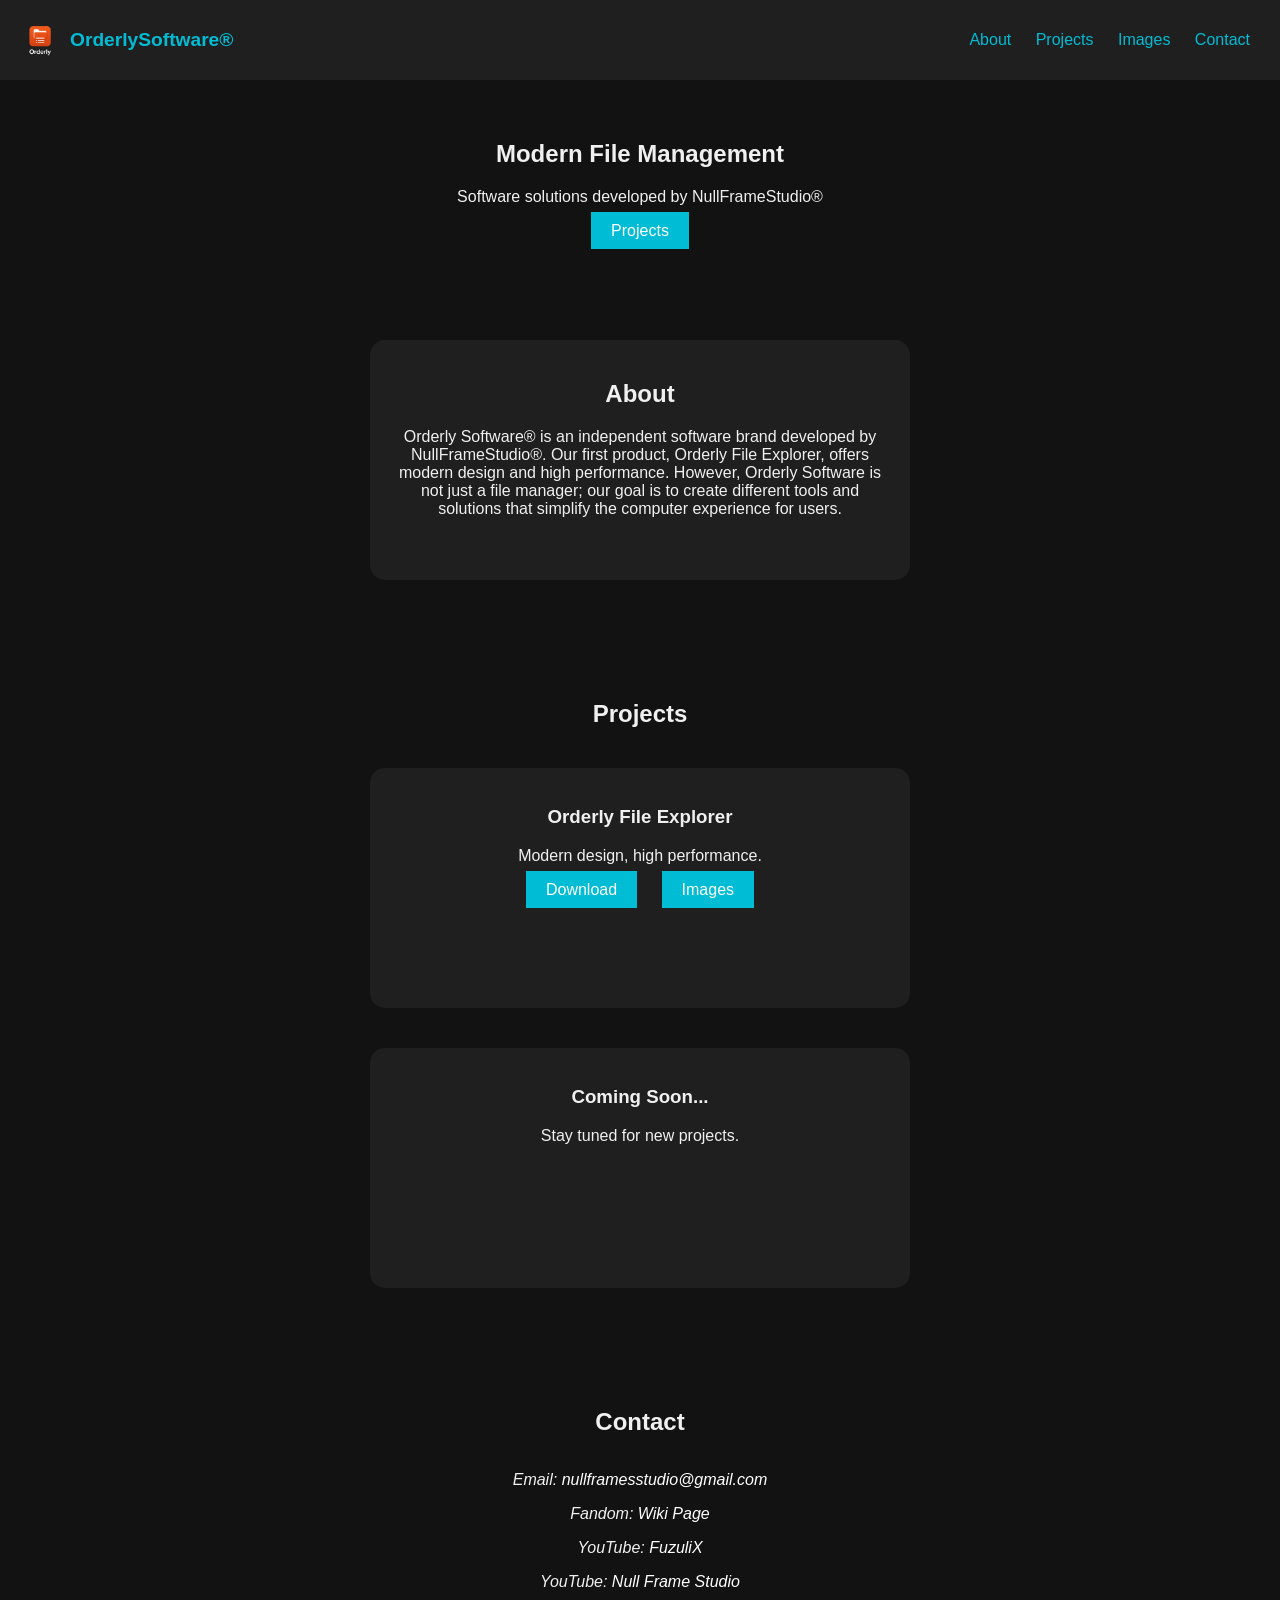
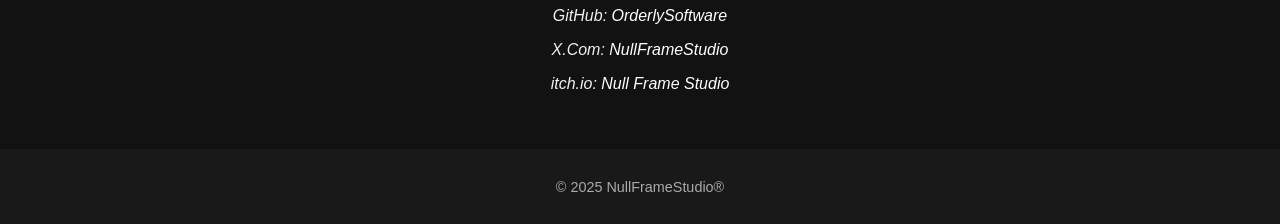
==== index.html @ cdc9e0fc "Update index.html" ====
<!DOCTYPE html>
<html lang="en">
<head>
  <meta charset="UTF-8">
  <title>OrderlySoftware®</title>
  <link rel="stylesheet" href="main.css">
</head>
<body>
  <!-- Header -->
  <header>
    <div class="brand">
      <img src="logo.png" alt="OrderlySoftware® Logo">
      <span>OrderlySoftware®</span>
    </div>
    <nav>
      <a href="#about">About</a>
      <a href="#projects">Projects</a>
      <a href="imagesPage.html">Images</a>
      <a href="#contact">Contact</a>
    </nav>
  </header>

  <!-- Main Content -->
  <main>
    <!-- Hero Section -->
    <section id="hero">
      <h1>Modern File Management</h1>
      <p>Software solutions developed by NullFrameStudio®</p>
      <a class="button" href="#projects">Projects</a>
    </section>

    <!-- About -->
    <section id="about">
      <article class="project-card">
        <h2>About</h2>
        <p>
          Orderly Software® is an independent software brand developed by NullFrameStudio®. 
          Our first product, Orderly File Explorer, offers modern design and high performance. 
          However, Orderly Software is not just a file manager; our goal is to create different 
          tools and solutions that simplify the computer experience for users.
        </p>
      </article>
    </section>

    <!-- Projects -->
    <section id="projects">
      <h2>Projects</h2>
      <article class="project-card">
        <h3>Orderly File Explorer</h3>
        <p>Modern design, high performance.</p>
        <a class="button" href="https://download942.mediafire.com/cj3dq3nkyxxgV8aqqrqiizN5Z0kPWA_oJloeBBIE6ESKTndhy9z_nb7nBXph-5UJjuddn9w5egk9p1Mpi2RLCsGh8edRpgUrFYvSrSIRVv2-2pbq5tNoKA5MXXnMFhFABh3m3F0GyifbgQWQaH_BTE9JeoBM49KJcNlDoDhqjA/ug5ppo3fa62n512/Orderly+1.3+Fix.rar"
        >Download</a>
        <a class="button" href="imagesPage.html">Images</a>
      </article>
      <aside class="project-card placeholder">
        <h3>Coming Soon...</h3>
        <p>Stay tuned for new projects.</p>
      </aside>
    </section>

    <!-- Contact -->
    <section id="contact">
      <h2>Contact</h2>
      <address>
        <p>Email: <a href="mailto:nullframesstudio@gmail.com">nullframesstudio@gmail.com</a></p>
        <p>Fandom: <a href="https://nullframestudio.fandom.com/tr/wiki/Main_Page">Wiki Page</a></p>
        <p>YouTube: <a href="https://www.youtube.com/@FuzuliX">FuzuliX</a></p>
        <p>YouTube: <a href="https://www.youtube.com/@Null_Frame_Studio">Null Frame Studio</a></p>
        <p>GitHub: <a href="https://github.com/orderlysoftware">OrderlySoftware</a></p>
        <p>X.Com: <a href="https://x.com/NullFrameStudio">NullFrameStudio</a></p>
        <p>itch.io: <a href="https://null-frame.itch.io">Null Frame Studio</a></p>
      </address>
    </section>
  </main>

  <!-- Footer -->
  <footer>
    <p>© 2025 NullFrameStudio®</p>
  </footer>
</body>
</html>
---- main.css ----
body {
    font-family: 'Segoe UI', Tahoma, Geneva, Verdana, sans-serif;
    background: #121212;
    color: #f0f0f0;
    margin: 0;
    padding: 0;
}

header {
  display: flex;
  justify-content: space-between;
  align-items: center;
  background: #1f1f1f;
  padding: 20px;
}

.brand {
  display: flex;
  align-items: center;
  gap: 10px; /* logo ile yazı arasında boşluk */
}

.brand img {
  height: 40px; /* logonun boyutu */
}

.brand span {
  font-size: 1.2rem;
  font-weight: bold;
  color: #00bcd4;
}


nav a {
    margin: 0 10px;
    color: #00bcd4;
    text-decoration: none;
}

section {
    padding: 40px;
    text-align: center;
}

footer {
    background: #191919;
    padding: 15px;
    text-align: center;
    font-size: 0.9rem;
    color: #aaa;
}

.button {
    background: #00bcd4;
    border: none;
    padding: 10px 20px;
    margin: 10px;
    color: #fff;
    cursor: pointer;
    text-decoration: none;
}

.project-card{
    background: #1f1f1f;
    width: 300px; 
    margin: 20px 0;
    border-radius: 15px;
    padding: 20px;
    width: 500px;
    height: 200px;
}

#about{
    display: flex;
    flex-direction: column;
    align-items: center;
    justify-content: center;
}

#projects{
    display: flex;
    flex-direction: column;
    align-items: center;
    justify-content: center;
}

#contact{
    display: flex;
    flex-direction: column;
    align-items: center;
    justify-content: center;
}
a{
    color: #fff;
    text-decoration: none;
}
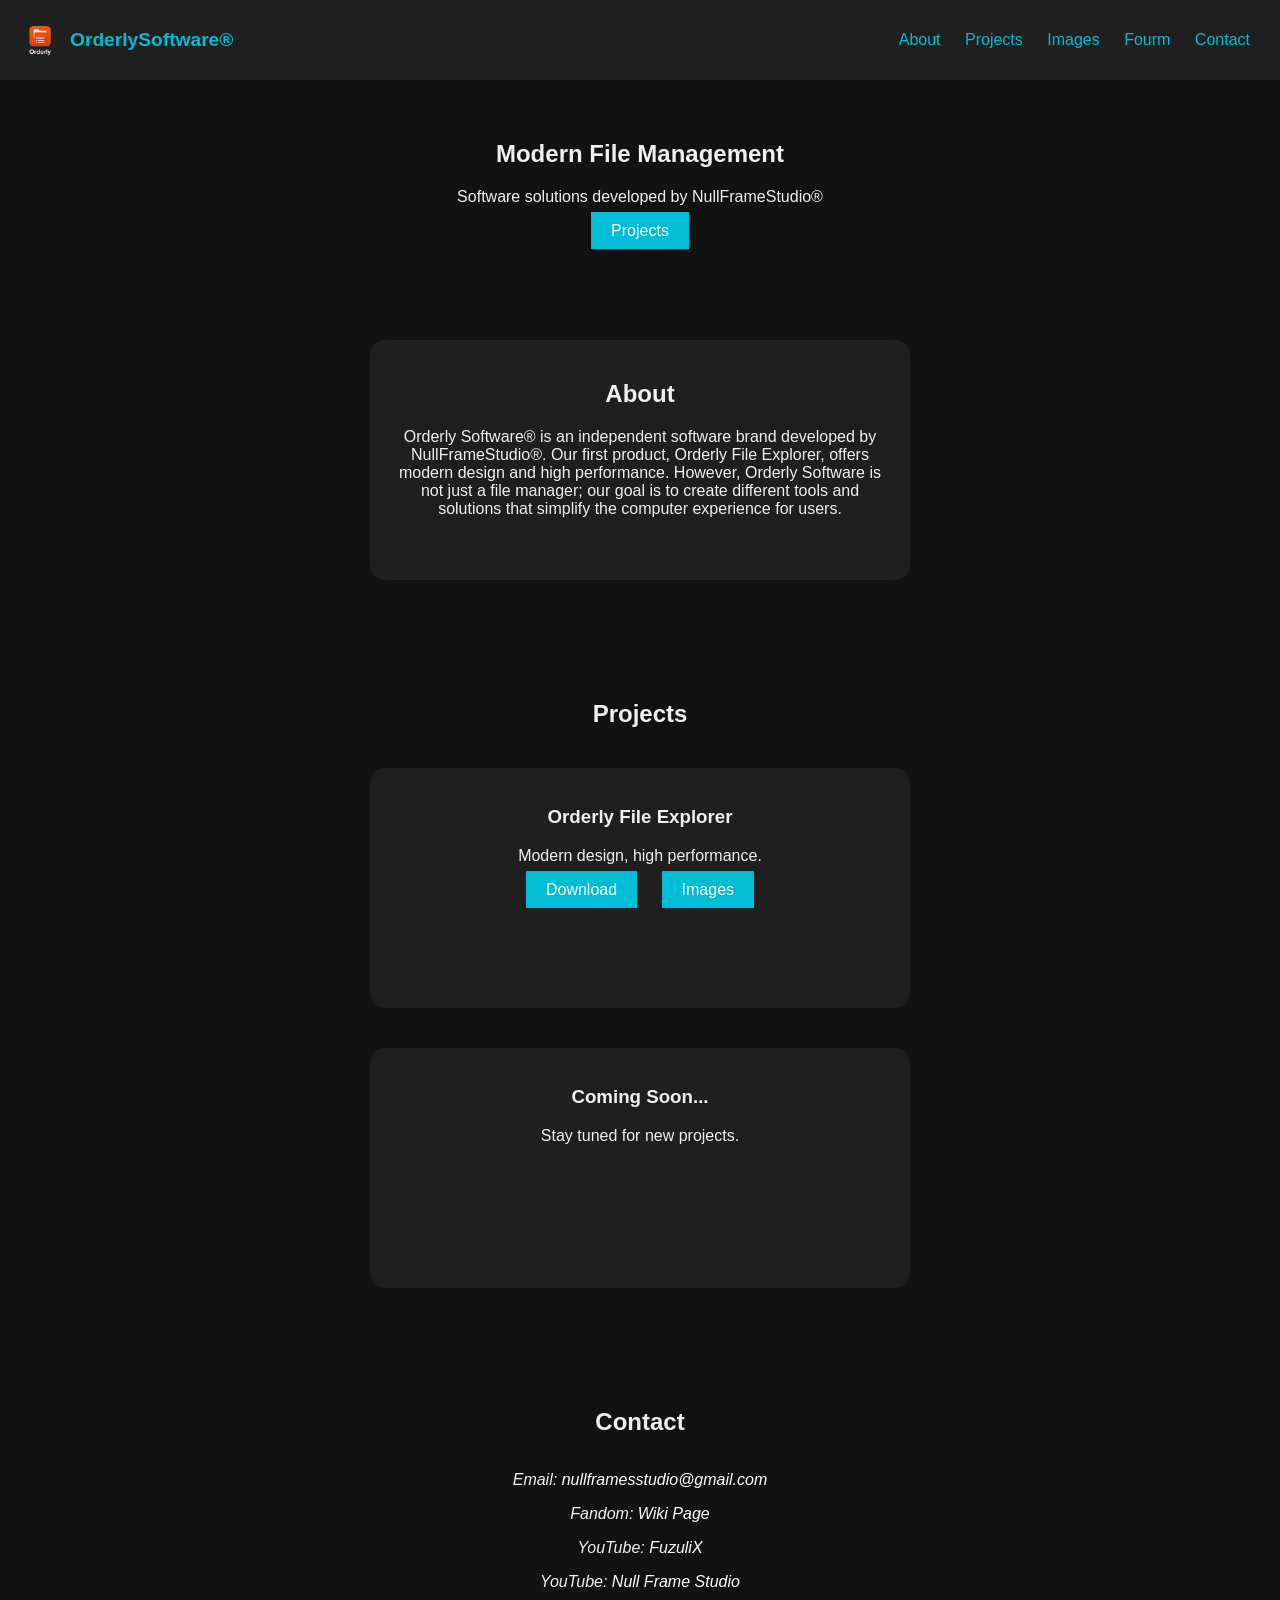
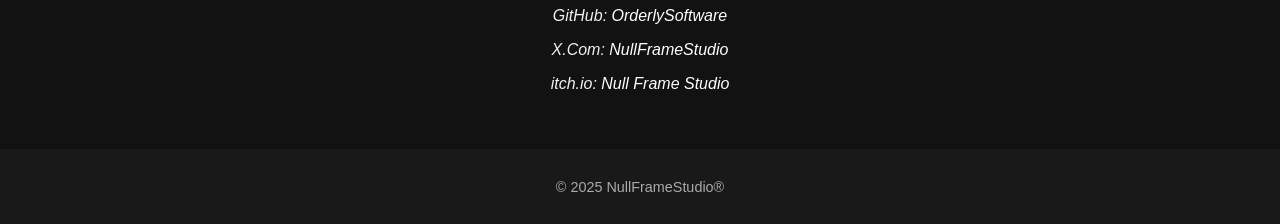
==== commit ca9359eb: "Update index.html" ====
--- a/index.html
+++ b/index.html
@@ -16,6 +16,7 @@
       <a href="#about">About</a>
       <a href="#projects">Projects</a>
       <a href="imagesPage.html">Images</a>
+      <a href="fourm.html">Fourm</a>
       <a href="#contact">Contact</a>
     </nav>
   </header>
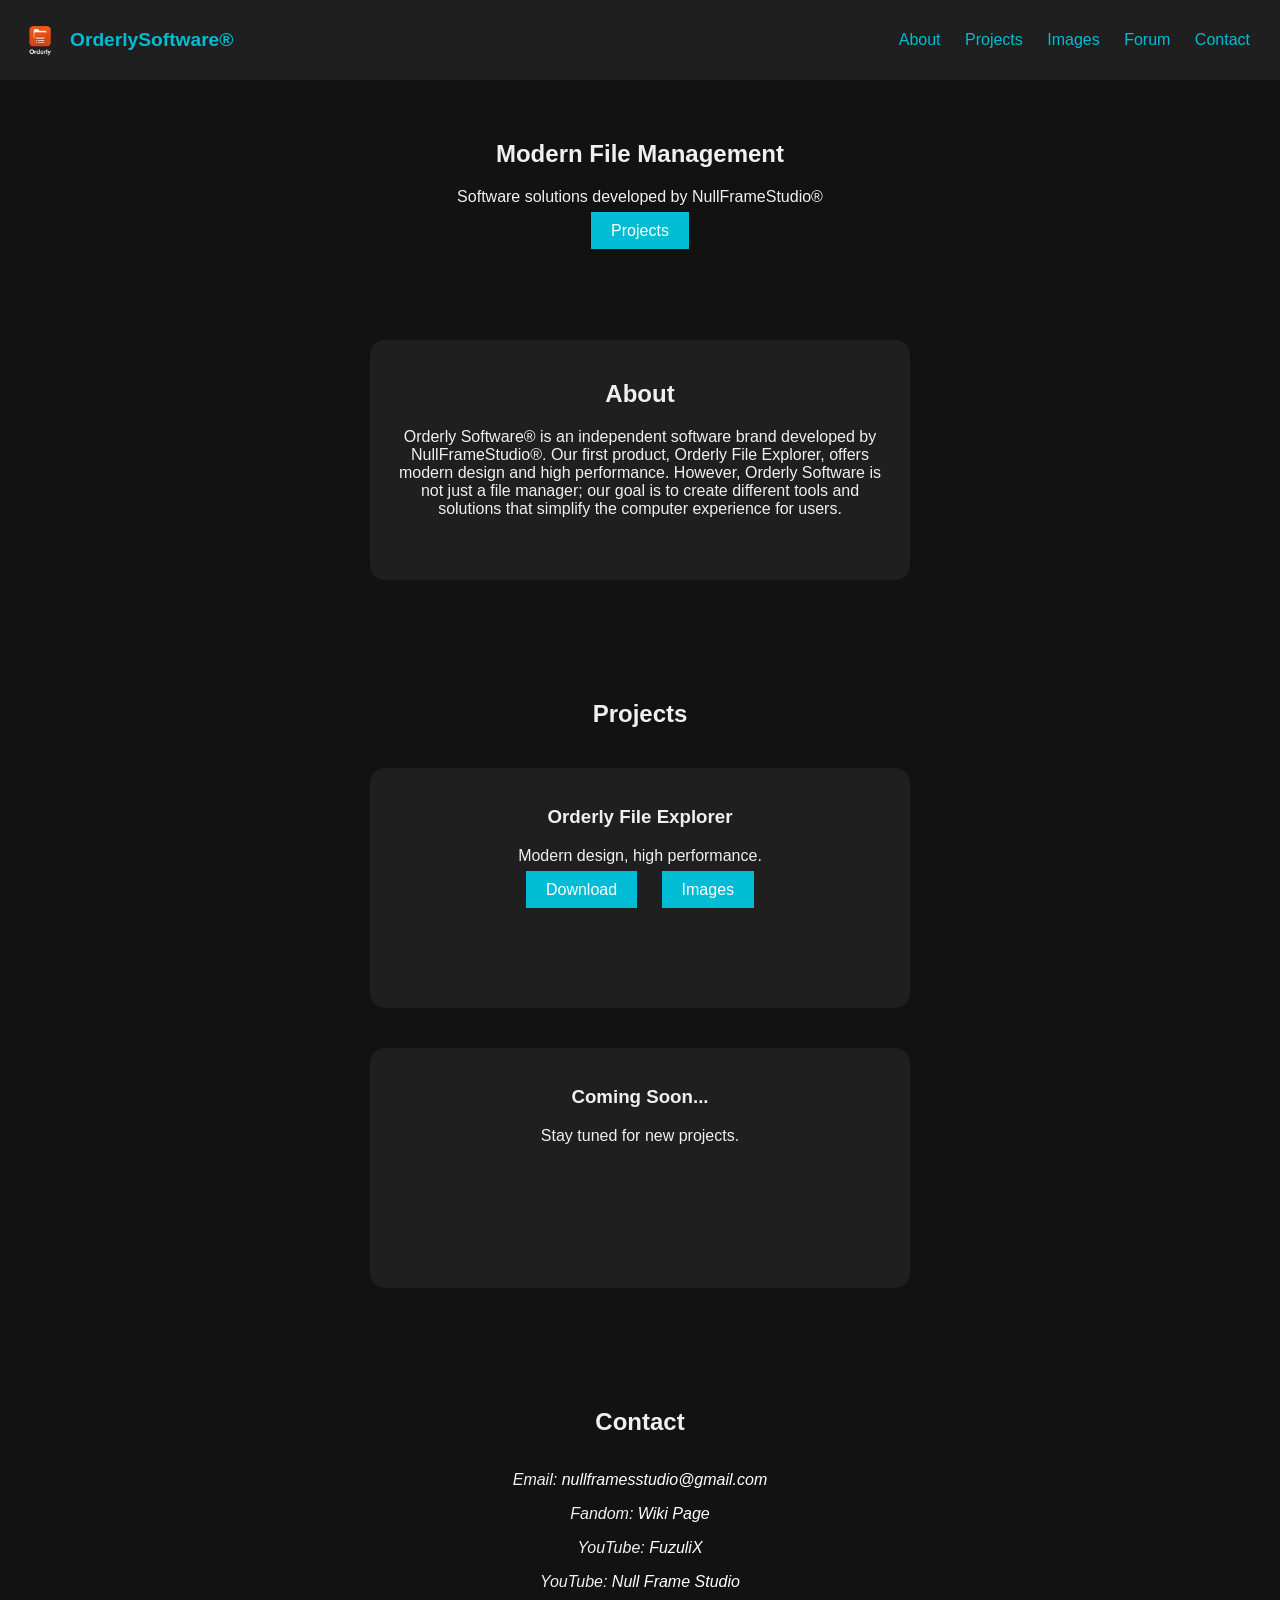
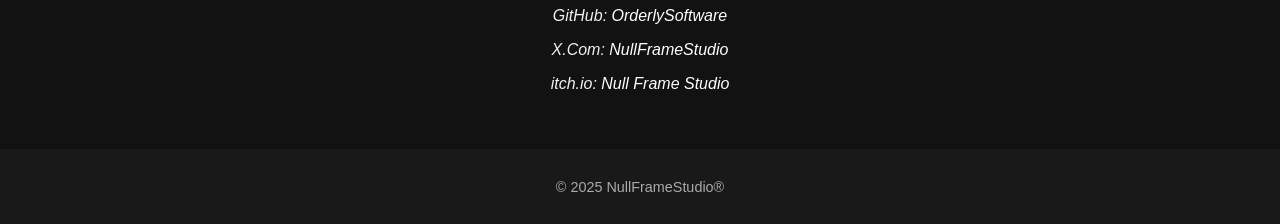
==== commit d23f6478: "forum update" ====
--- a/index.html
+++ b/index.html
@@ -16,7 +16,7 @@
       <a href="#about">About</a>
       <a href="#projects">Projects</a>
       <a href="imagesPage.html">Images</a>
-      <a href="fourm.html">Fourm</a>
+      <a href="forum .html">Forum </a>
       <a href="#contact">Contact</a>
     </nav>
   </header>
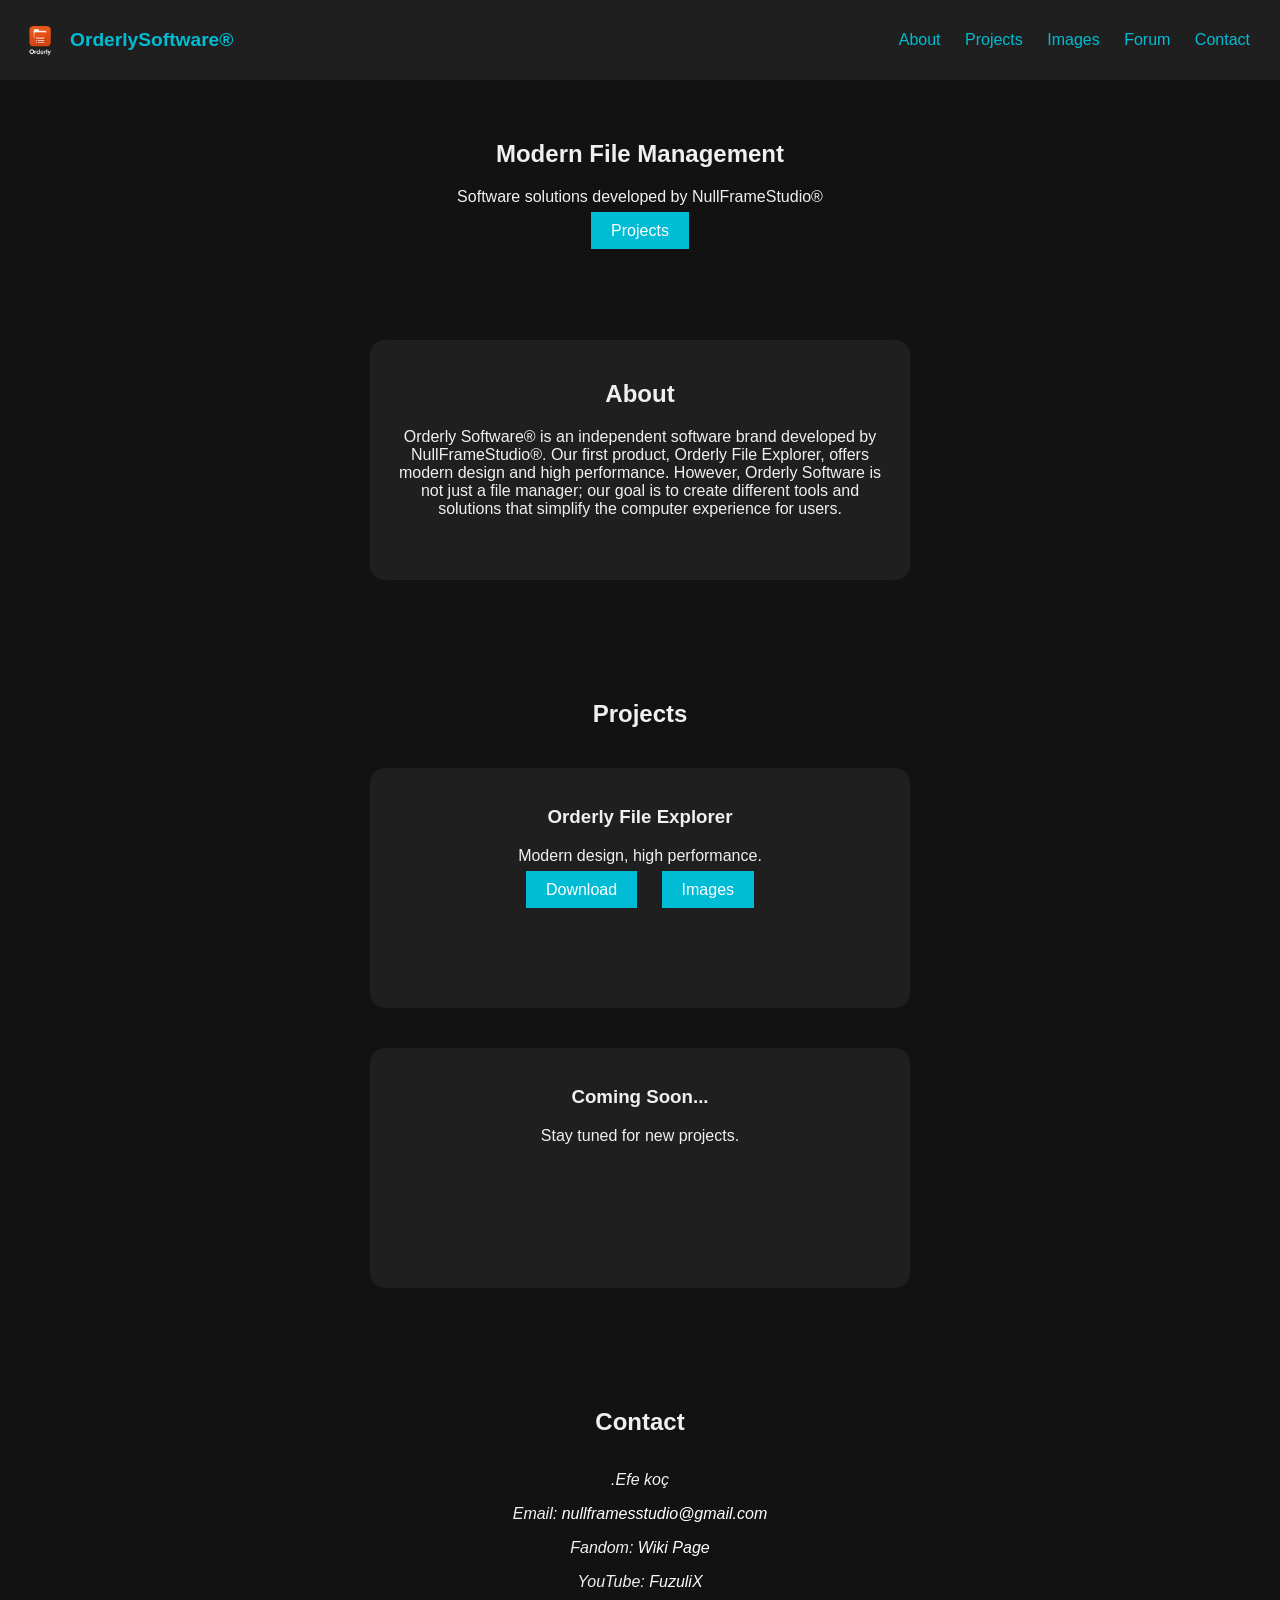
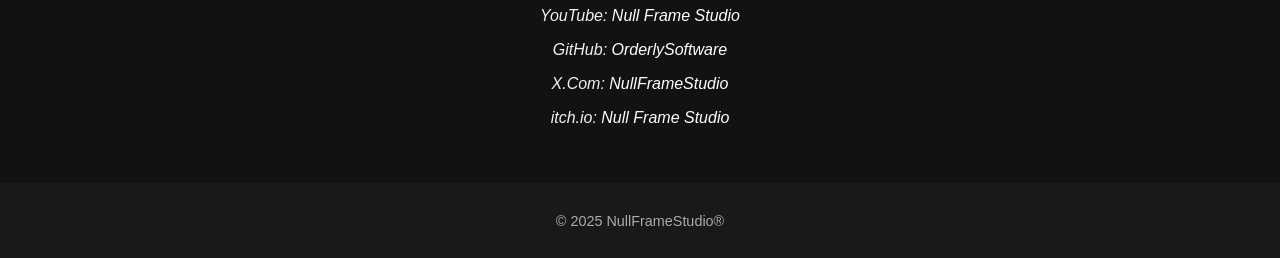
==== commit deb30d8c: "Update index.html" ====
--- a/index.html
+++ b/index.html
@@ -16,7 +16,7 @@
       <a href="#about">About</a>
       <a href="#projects">Projects</a>
       <a href="imagesPage.html">Images</a>
-      <a href="forum .html">Forum </a>
+      <a href="forum.html">Forum </a>
       <a href="#contact">Contact</a>
     </nav>
   </header>
@@ -63,6 +63,7 @@
     <section id="contact">
       <h2>Contact</h2>
       <address>
+        <p>.Efe koç</p>
         <p>Email: <a href="mailto:nullframesstudio@gmail.com">nullframesstudio@gmail.com</a></p>
         <p>Fandom: <a href="https://nullframestudio.fandom.com/tr/wiki/Main_Page">Wiki Page</a></p>
         <p>YouTube: <a href="https://www.youtube.com/@FuzuliX">FuzuliX</a></p>
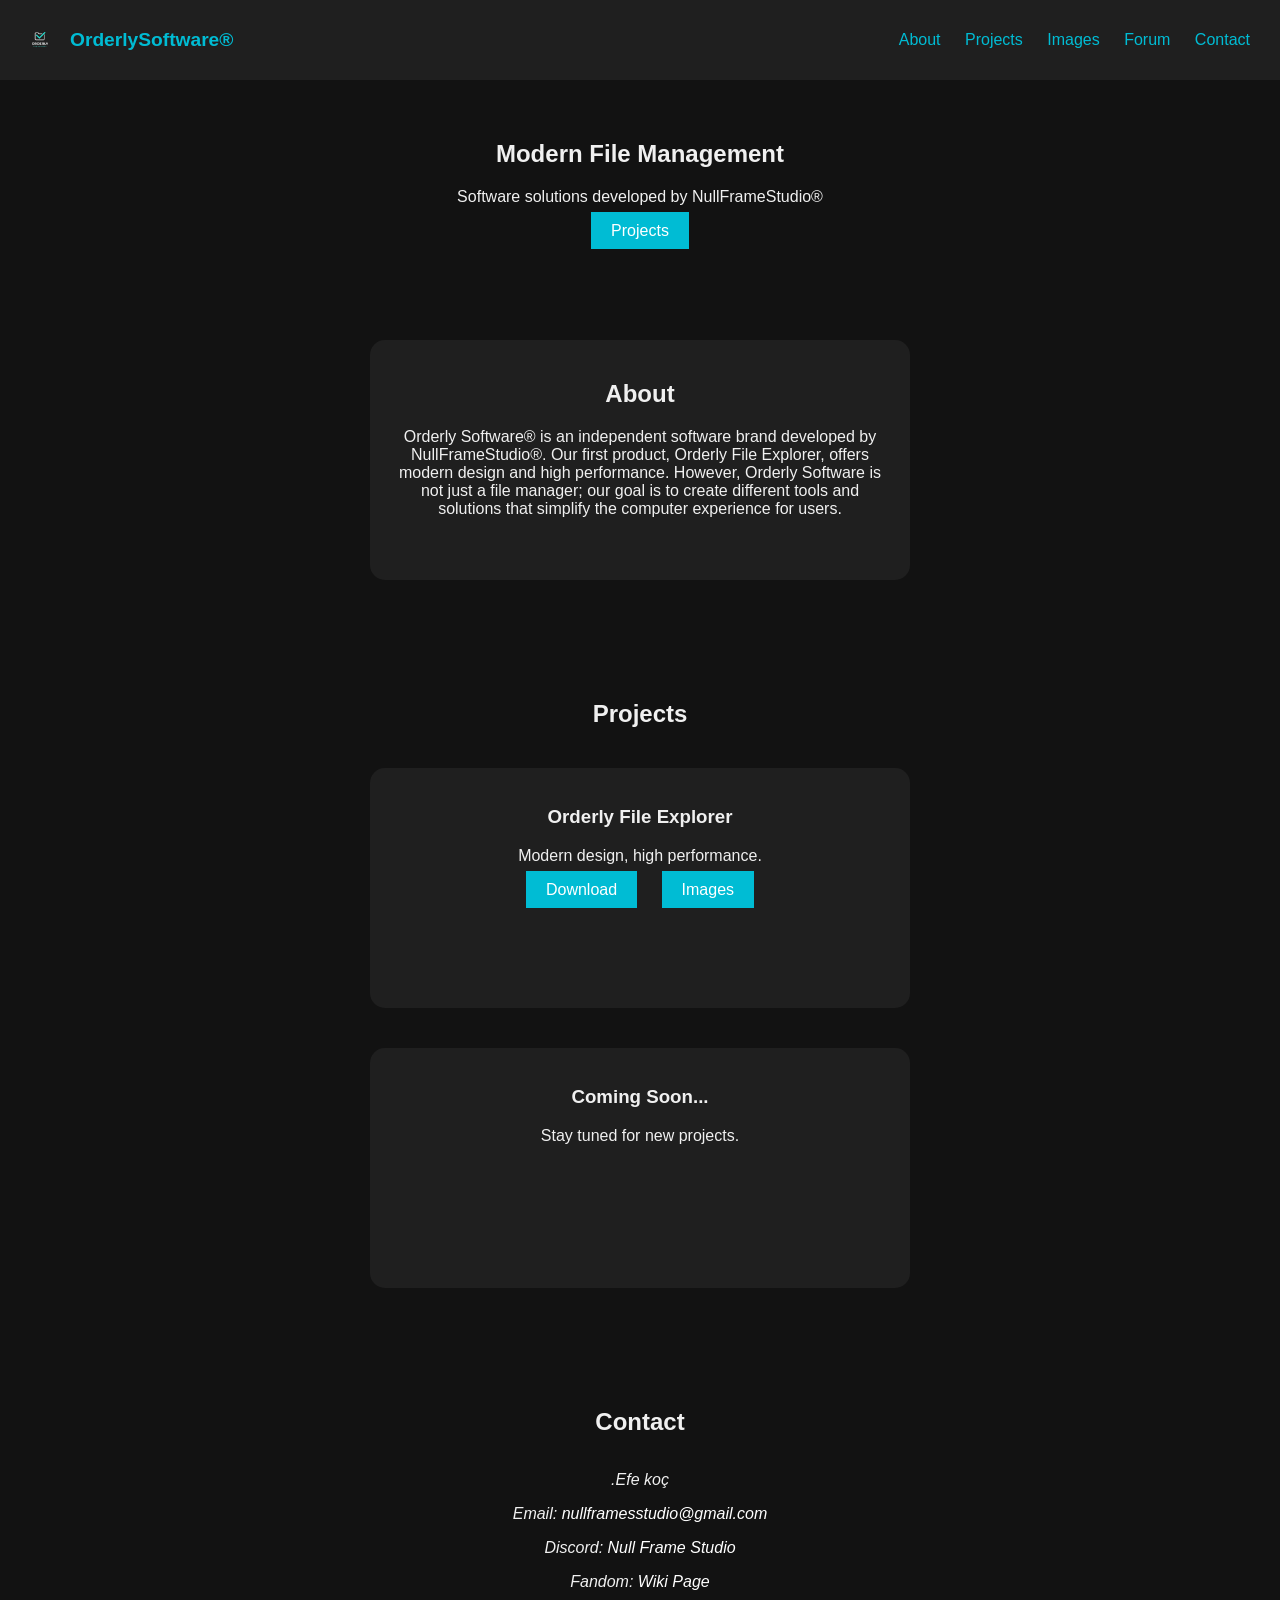
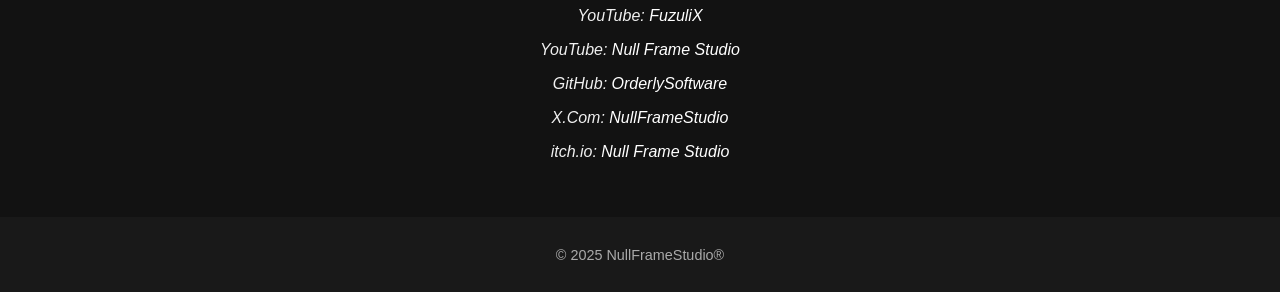
==== commit f0b8fa93: "DC" ====
--- a/index.html
+++ b/index.html
@@ -49,7 +49,7 @@
       <article class="project-card">
         <h3>Orderly File Explorer</h3>
         <p>Modern design, high performance.</p>
-        <a class="button" href="https://download942.mediafire.com/cj3dq3nkyxxgV8aqqrqiizN5Z0kPWA_oJloeBBIE6ESKTndhy9z_nb7nBXph-5UJjuddn9w5egk9p1Mpi2RLCsGh8edRpgUrFYvSrSIRVv2-2pbq5tNoKA5MXXnMFhFABh3m3F0GyifbgQWQaH_BTE9JeoBM49KJcNlDoDhqjA/ug5ppo3fa62n512/Orderly+1.3+Fix.rar"
+        <a class="button" href="https://www.mediafire.com/file/ug5ppo3fa62n512/Orderly_1.3_Fix.rar/file"
         >Download</a>
         <a class="button" href="imagesPage.html">Images</a>
       </article>
@@ -65,6 +65,7 @@
       <address>
         <p>.Efe koç</p>
         <p>Email: <a href="mailto:nullframesstudio@gmail.com">nullframesstudio@gmail.com</a></p>
+        <p>Discord: <a href="https://discord.gg/SYmHyHEvb">Null Frame Studio</a></p>
         <p>Fandom: <a href="https://nullframestudio.fandom.com/tr/wiki/Main_Page">Wiki Page</a></p>
         <p>YouTube: <a href="https://www.youtube.com/@FuzuliX">FuzuliX</a></p>
         <p>YouTube: <a href="https://www.youtube.com/@Null_Frame_Studio">Null Frame Studio</a></p>
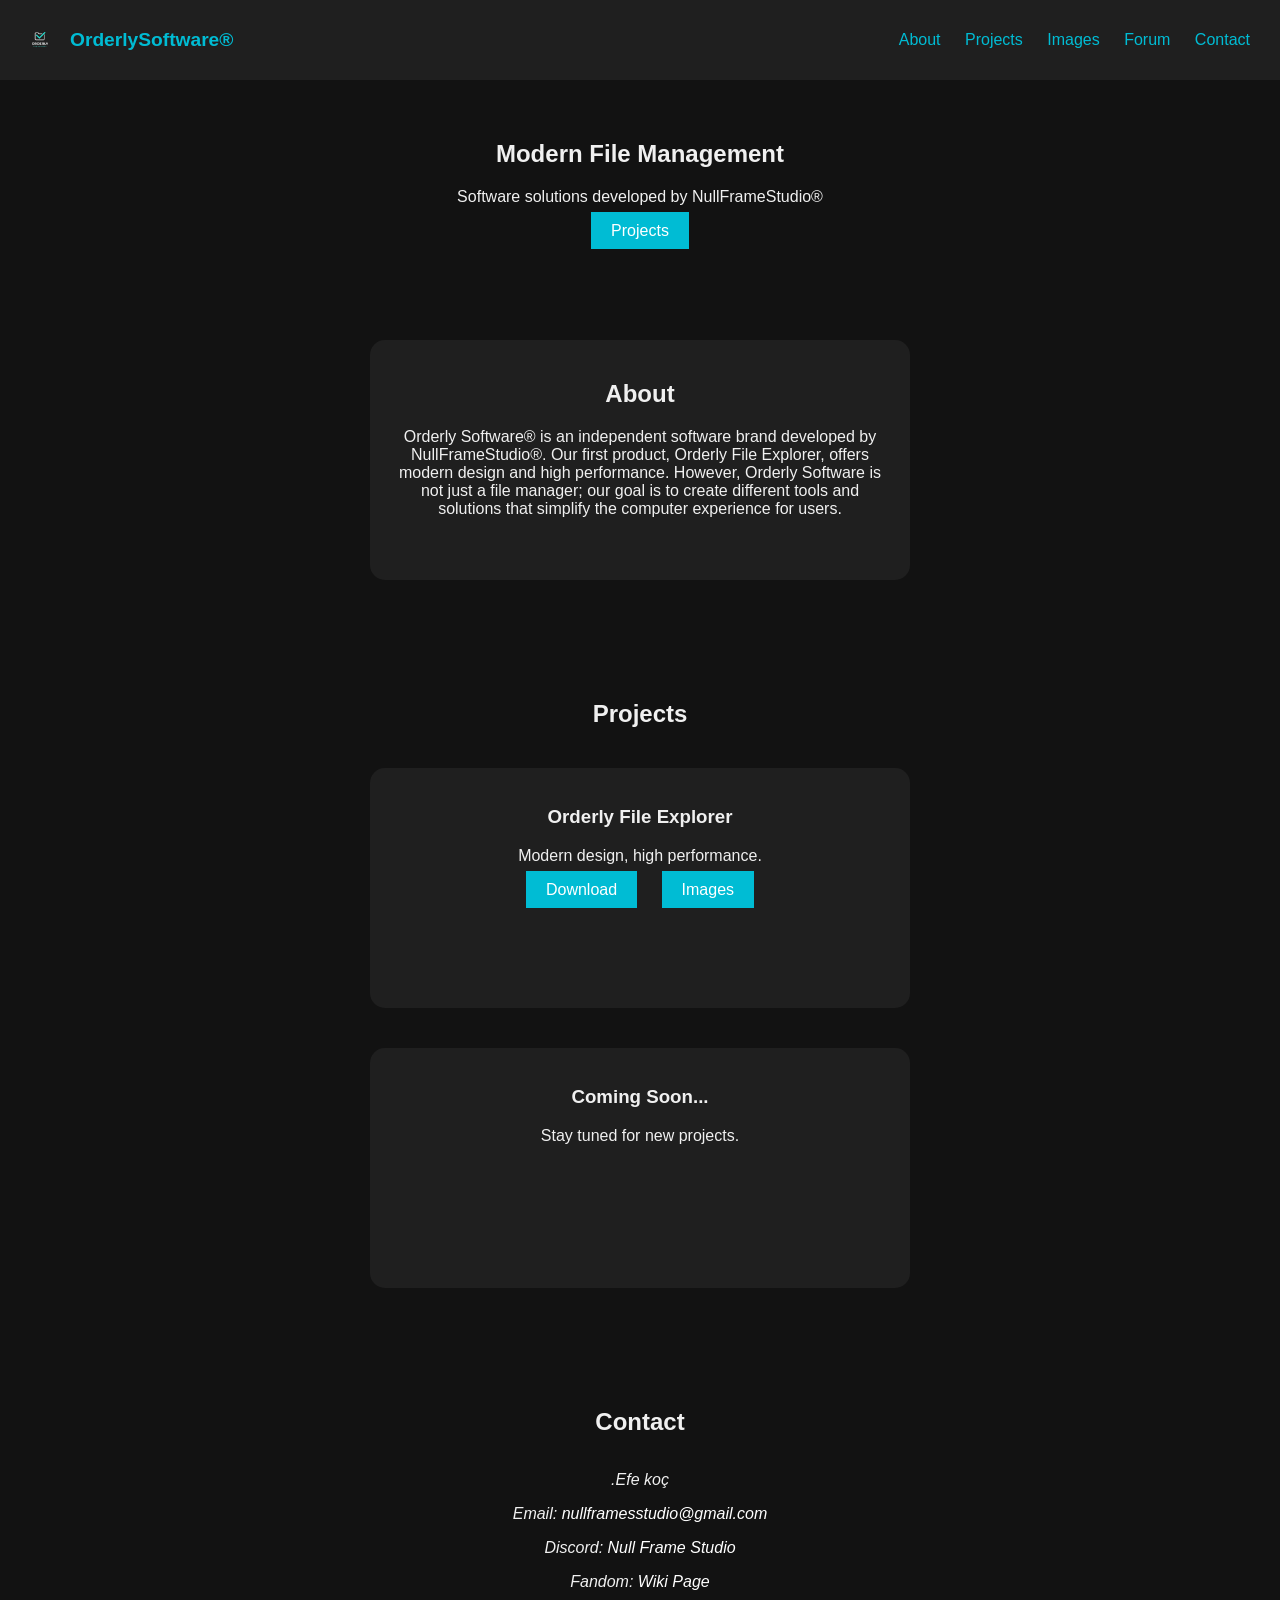
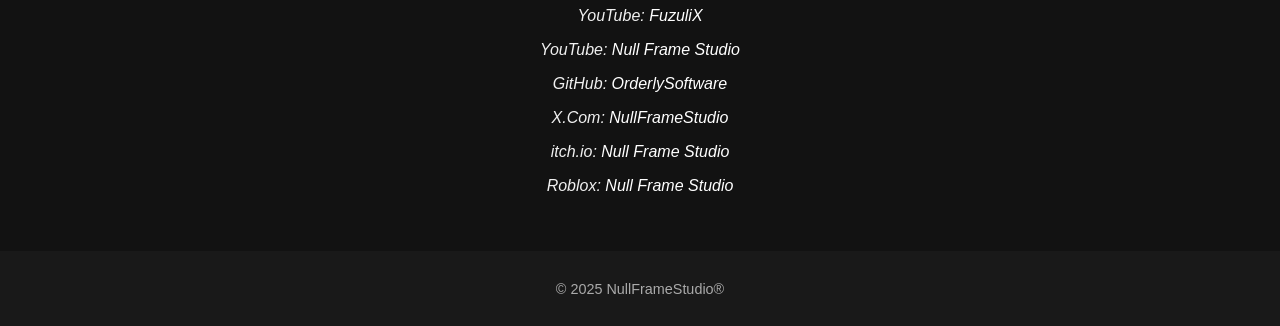
==== commit eadd903c: "Update index.html" ====
--- a/index.html
+++ b/index.html
@@ -72,6 +72,7 @@
         <p>GitHub: <a href="https://github.com/orderlysoftware">OrderlySoftware</a></p>
         <p>X.Com: <a href="https://x.com/NullFrameStudio">NullFrameStudio</a></p>
         <p>itch.io: <a href="https://null-frame.itch.io">Null Frame Studio</a></p>
+        <p>Roblox: <a href="https://www.roblox.com/share/g/386003863">Null Frame Studio</a></p>
       </address>
     </section>
   </main>
